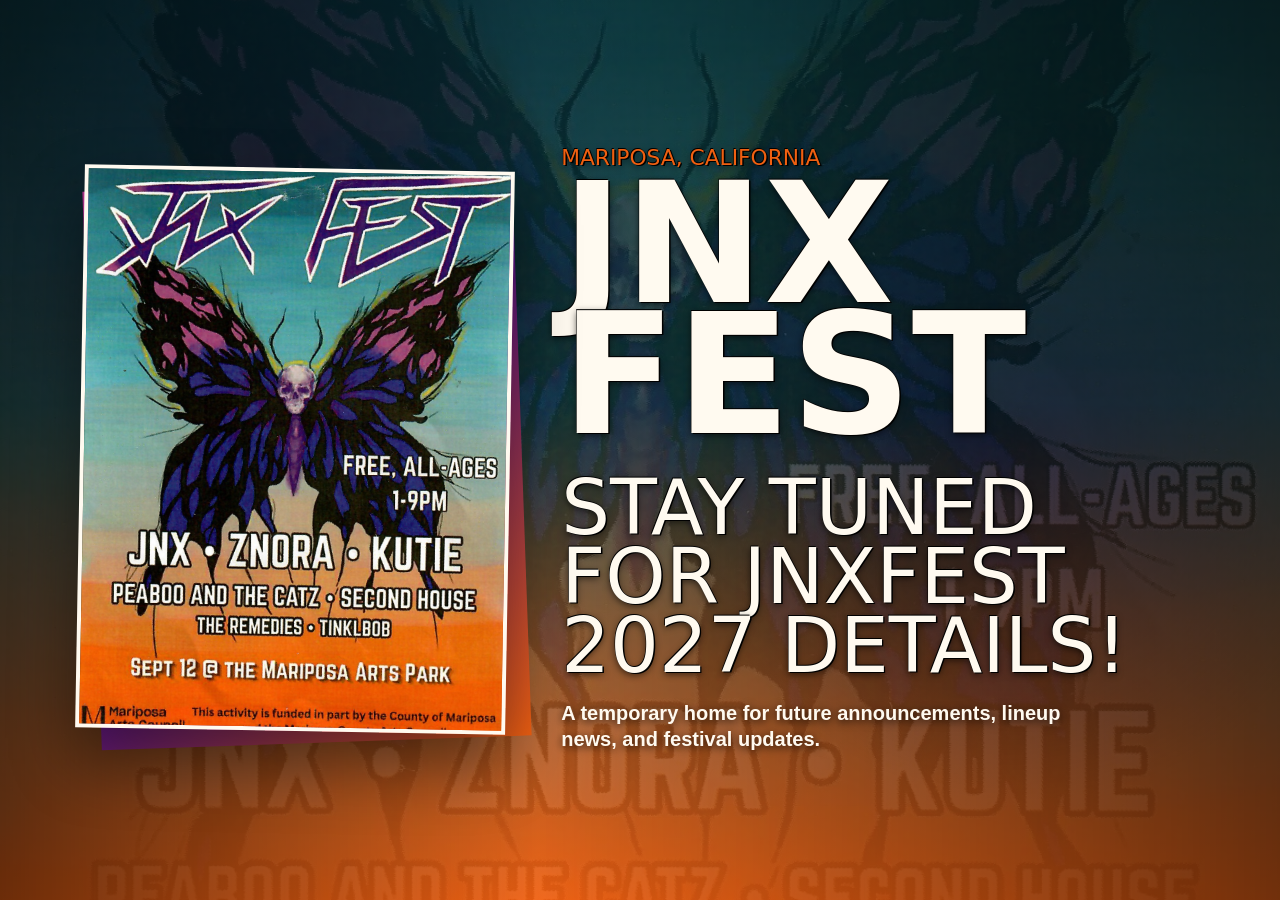
==== index.html @ ee7b680b "Create temporary JNX Fest landing page" ====
<!doctype html>
<html lang="en">
  <head>
    <meta charset="utf-8">
    <meta name="viewport" content="width=device-width, initial-scale=1">
    <title>JNX Fest</title>
    <meta
      name="description"
      content="JNX Fest is returning. Stay tuned for jnxfest 2027 details!"
    >
    <link rel="canonical" href="https://jnxfest.com/">
    <meta property="og:title" content="JNX Fest">
    <meta
      property="og:description"
      content="Stay tuned for jnxfest 2027 details!"
    >
    <meta property="og:type" content="website">
    <meta property="og:url" content="https://jnxfest.com/">
    <meta property="og:image" content="https://jnxfest.com/art/jnxfest-handout.jpg">
    <link rel="stylesheet" href="styles.css">
  </head>
  <body>
    <main class="landing" aria-labelledby="page-title">
      <section class="hero">
        <div class="poster-wrap" aria-label="JNX Fest artwork">
          <img
            class="poster"
            src="art/jnxfest-handout.jpg"
            alt="JNX Fest handout artwork with a purple and black butterfly over a teal and orange background."
          >
        </div>

        <div class="message">
          <p class="eyebrow">Mariposa, California</p>
          <h1 id="page-title">JNX Fest</h1>
          <p class="announcement">Stay tuned for jnxfest 2027 details!</p>
          <p class="supporting">
            A temporary home for future announcements, lineup news, and festival updates.
          </p>
        </div>
      </section>
    </main>
  </body>
</html>
---- styles.css ----
:root {
  color-scheme: dark;
  --ink: #fffaf0;
  --teal: #0d777a;
  --deep-teal: #052d34;
  --violet: #551287;
  --magenta: #b73591;
  --orange: #f06011;
  --shadow: rgba(0, 0, 0, 0.45);
}

* {
  box-sizing: border-box;
}

html,
body {
  margin: 0;
  min-height: 100%;
}

body {
  font-family:
    Impact,
    Haettenschweiler,
    "Arial Narrow Bold",
    "Franklin Gothic Heavy",
    system-ui,
    sans-serif;
  color: var(--ink);
  background:
    linear-gradient(180deg, rgba(5, 45, 52, 0.88), rgba(16, 63, 68, 0.74) 45%, rgba(240, 96, 17, 0.94)),
    url("art/jnxfest-handout.jpg") center / cover fixed;
  letter-spacing: 0;
}

body::before {
  position: fixed;
  inset: 0;
  z-index: -1;
  content: "";
  background:
    radial-gradient(circle at 22% 18%, rgba(183, 53, 145, 0.38), transparent 24rem),
    radial-gradient(circle at 80% 50%, rgba(85, 18, 135, 0.42), transparent 22rem),
    linear-gradient(90deg, rgba(0, 0, 0, 0.55), transparent 42%, rgba(0, 0, 0, 0.52));
  mix-blend-mode: multiply;
}

.landing {
  min-height: 100vh;
  display: grid;
  place-items: center;
  padding: clamp(1rem, 3vw, 3rem);
}

.hero {
  width: min(1120px, 100%);
  display: grid;
  grid-template-columns: minmax(260px, 430px) minmax(0, 1fr);
  align-items: center;
  gap: clamp(1.5rem, 4vw, 4.5rem);
}

.poster-wrap {
  position: relative;
}

.poster-wrap::before {
  position: absolute;
  inset: 1rem -0.75rem -0.75rem 0.75rem;
  z-index: -1;
  content: "";
  background: linear-gradient(135deg, var(--magenta), var(--violet), var(--orange));
  transform: rotate(-2deg);
}

.poster {
  display: block;
  width: 100%;
  aspect-ratio: 1170 / 1532;
  object-fit: cover;
  border: 4px solid var(--ink);
  box-shadow: 0 2rem 4rem var(--shadow);
  transform: rotate(1deg);
}

.message {
  text-transform: uppercase;
  text-shadow:
    0.09em 0.09em 0 #000,
    -0.035em -0.035em 0 #000,
    0 0.12em 0.45em rgba(0, 0, 0, 0.65);
}

.eyebrow {
  margin: 0 0 0.6rem;
  color: var(--orange);
  font-size: clamp(1rem, 1.7vw, 1.45rem);
  line-height: 1;
}

h1 {
  margin: 0;
  max-width: 8ch;
  color: var(--ink);
  font-size: clamp(5rem, 15vw, 10.5rem);
  line-height: 0.78;
}

.announcement {
  margin: clamp(1.3rem, 3vw, 2rem) 0 0;
  max-width: 12ch;
  color: var(--ink);
  font-size: clamp(2.1rem, 6vw, 5.35rem);
  line-height: 0.9;
}

.supporting {
  margin: 1.25rem 0 0;
  max-width: 32rem;
  font-family:
    "Arial Narrow",
    "Franklin Gothic Medium",
    Arial,
    sans-serif;
  font-size: clamp(1rem, 1.6vw, 1.25rem);
  font-weight: 800;
  line-height: 1.32;
  text-transform: none;
  text-shadow: 0 0.1em 0.4em rgba(0, 0, 0, 0.8);
}

@media (max-width: 780px) {
  body {
    background-attachment: scroll;
  }

  .landing {
    display: block;
    padding: 1rem;
  }

  .hero {
    min-height: calc(100vh - 2rem);
    grid-template-columns: 1fr;
    align-content: center;
    gap: 1.4rem;
  }

  .poster-wrap {
    width: min(72vw, 330px);
    margin: 0 auto;
  }

  .message {
    text-align: center;
  }

  h1,
  .announcement,
  .supporting {
    max-width: none;
  }

  h1 {
    font-size: clamp(4.3rem, 22vw, 8rem);
  }

  .announcement {
    font-size: clamp(2rem, 10vw, 3.5rem);
  }
}
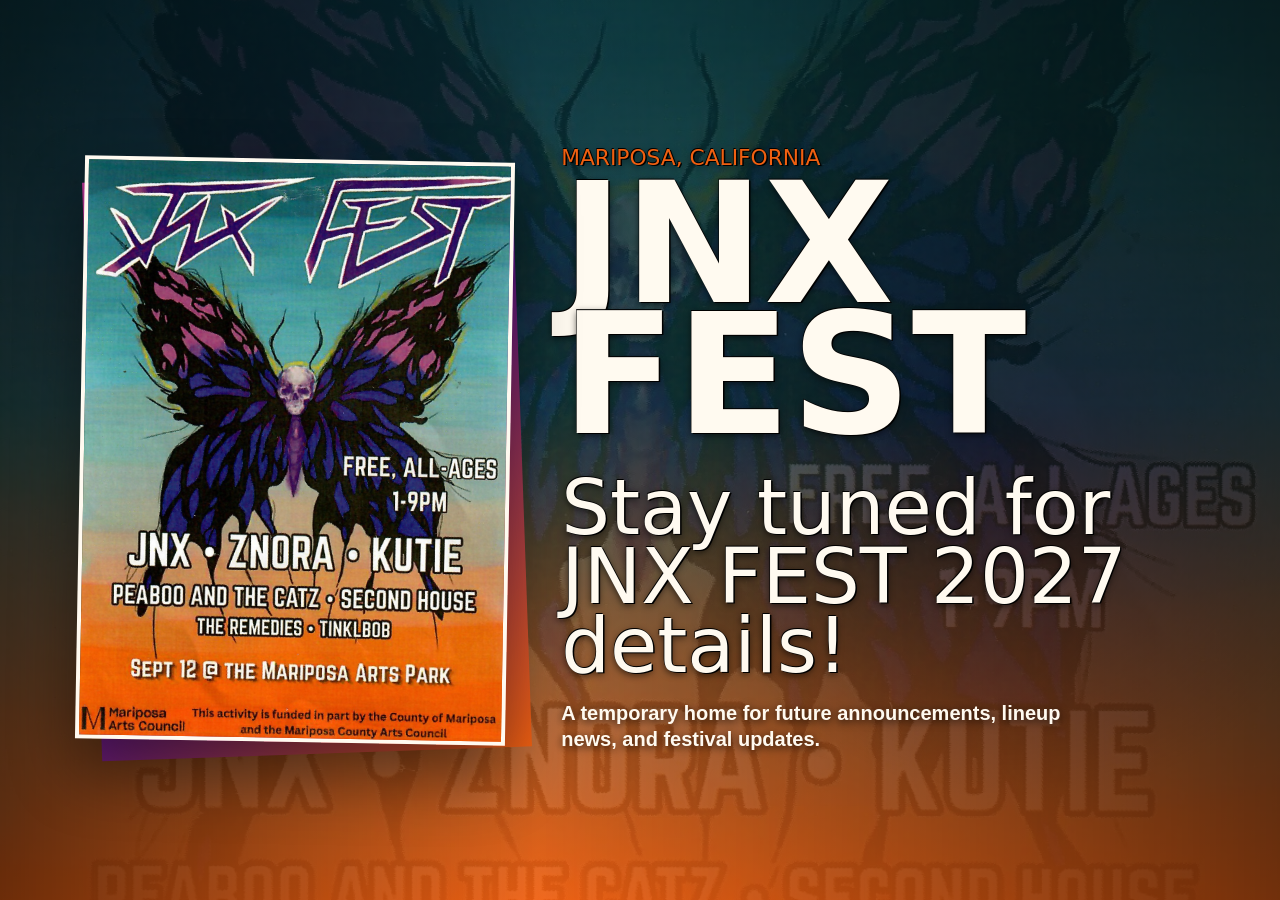
==== commit bb5af6f1: "Show full handout and update announcement" ====
--- a/index.html
+++ b/index.html
@@ -6,13 +6,13 @@
     <title>JNX Fest</title>
     <meta
       name="description"
-      content="JNX Fest is returning. Stay tuned for jnxfest 2027 details!"
+      content="JNX Fest is returning. Stay tuned for JNX FEST 2027 details!"
     >
     <link rel="canonical" href="https://jnxfest.com/">
     <meta property="og:title" content="JNX Fest">
     <meta
       property="og:description"
-      content="Stay tuned for jnxfest 2027 details!"
+      content="Stay tuned for JNX FEST 2027 details!"
     >
     <meta property="og:type" content="website">
     <meta property="og:url" content="https://jnxfest.com/">
@@ -33,7 +33,7 @@
         <div class="message">
           <p class="eyebrow">Mariposa, California</p>
           <h1 id="page-title">JNX Fest</h1>
-          <p class="announcement">Stay tuned for jnxfest 2027 details!</p>
+          <p class="announcement">Stay tuned for JNX FEST 2027 details!</p>
           <p class="supporting">
             A temporary home for future announcements, lineup news, and festival updates.
           </p>
--- a/styles.css
+++ b/styles.css
@@ -77,15 +77,13 @@
 .poster {
   display: block;
   width: 100%;
-  aspect-ratio: 1170 / 1532;
-  object-fit: cover;
+  height: auto;
   border: 4px solid var(--ink);
   box-shadow: 0 2rem 4rem var(--shadow);
   transform: rotate(1deg);
 }
 
 .message {
-  text-transform: uppercase;
   text-shadow:
     0.09em 0.09em 0 #000,
     -0.035em -0.035em 0 #000,
@@ -97,6 +95,7 @@
   color: var(--orange);
   font-size: clamp(1rem, 1.7vw, 1.45rem);
   line-height: 1;
+  text-transform: uppercase;
 }
 
 h1 {
@@ -105,6 +104,7 @@
   color: var(--ink);
   font-size: clamp(5rem, 15vw, 10.5rem);
   line-height: 0.78;
+  text-transform: uppercase;
 }
 
 .announcement {
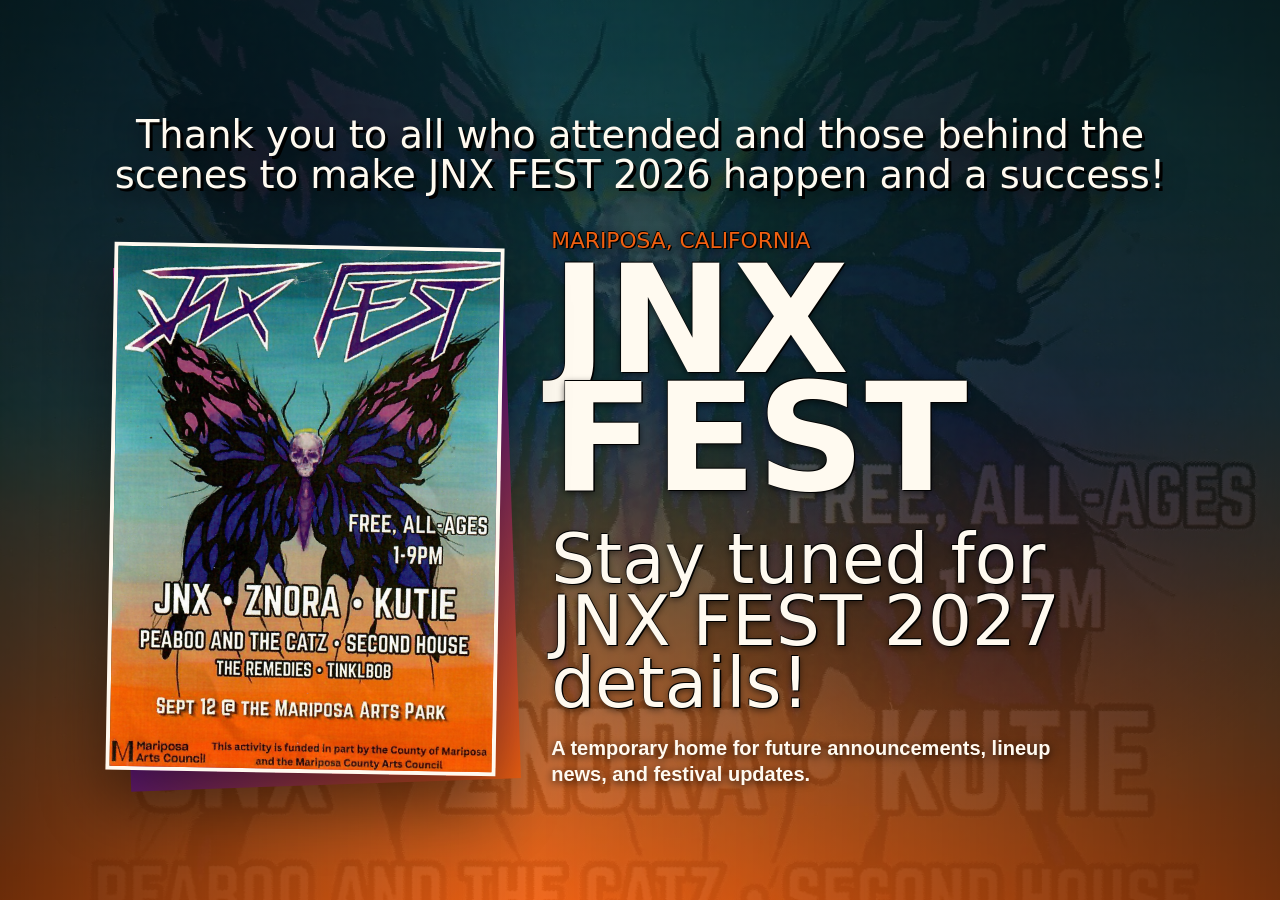
==== commit 91409da2: "Add JNX Fest 2026 thank-you message" ====
--- a/index.html
+++ b/index.html
@@ -21,6 +21,10 @@
   </head>
   <body>
     <main class="landing" aria-labelledby="page-title">
+      <p class="thanks">
+        Thank you to all who attended and those behind the scenes to make JNX FEST 2026 happen and a success!
+      </p>
+
       <section class="hero">
         <div class="poster-wrap" aria-label="JNX Fest artwork">
           <img
--- a/styles.css
+++ b/styles.css
@@ -48,15 +48,31 @@
 
 .landing {
   min-height: 100vh;
-  display: grid;
-  place-items: center;
+  display: flex;
+  flex-direction: column;
+  justify-content: center;
+  align-items: center;
+  gap: clamp(1rem, 2.6vw, 2rem);
   padding: clamp(1rem, 3vw, 3rem);
 }
 
+.thanks {
+  width: min(1120px, 100%);
+  margin: 0;
+  padding: 0.15rem 0;
+  color: var(--ink);
+  font-size: clamp(1.35rem, 3vw, 2.65rem);
+  line-height: 1.05;
+  text-align: center;
+  text-shadow:
+    0.08em 0.08em 0 #000,
+    0 0.18em 0.6em rgba(0, 0, 0, 0.75);
+}
+
 .hero {
-  width: min(1120px, 100%);
+  width: min(1060px, 100%);
   display: grid;
-  grid-template-columns: minmax(260px, 430px) minmax(0, 1fr);
+  grid-template-columns: minmax(250px, 390px) minmax(0, 1fr);
   align-items: center;
   gap: clamp(1.5rem, 4vw, 4.5rem);
 }
@@ -102,7 +118,7 @@
   margin: 0;
   max-width: 8ch;
   color: var(--ink);
-  font-size: clamp(5rem, 15vw, 10.5rem);
+  font-size: clamp(5rem, 13vw, 9.4rem);
   line-height: 0.78;
   text-transform: uppercase;
 }
@@ -111,7 +127,7 @@
   margin: clamp(1.3rem, 3vw, 2rem) 0 0;
   max-width: 12ch;
   color: var(--ink);
-  font-size: clamp(2.1rem, 6vw, 5.35rem);
+  font-size: clamp(2.1rem, 5.4vw, 4.8rem);
   line-height: 0.9;
 }
 
@@ -158,8 +174,13 @@
 
   h1,
   .announcement,
+  .thanks,
   .supporting {
     max-width: none;
+  }
+
+  .thanks {
+    font-size: clamp(1.25rem, 6vw, 2.05rem);
   }
 
   h1 {
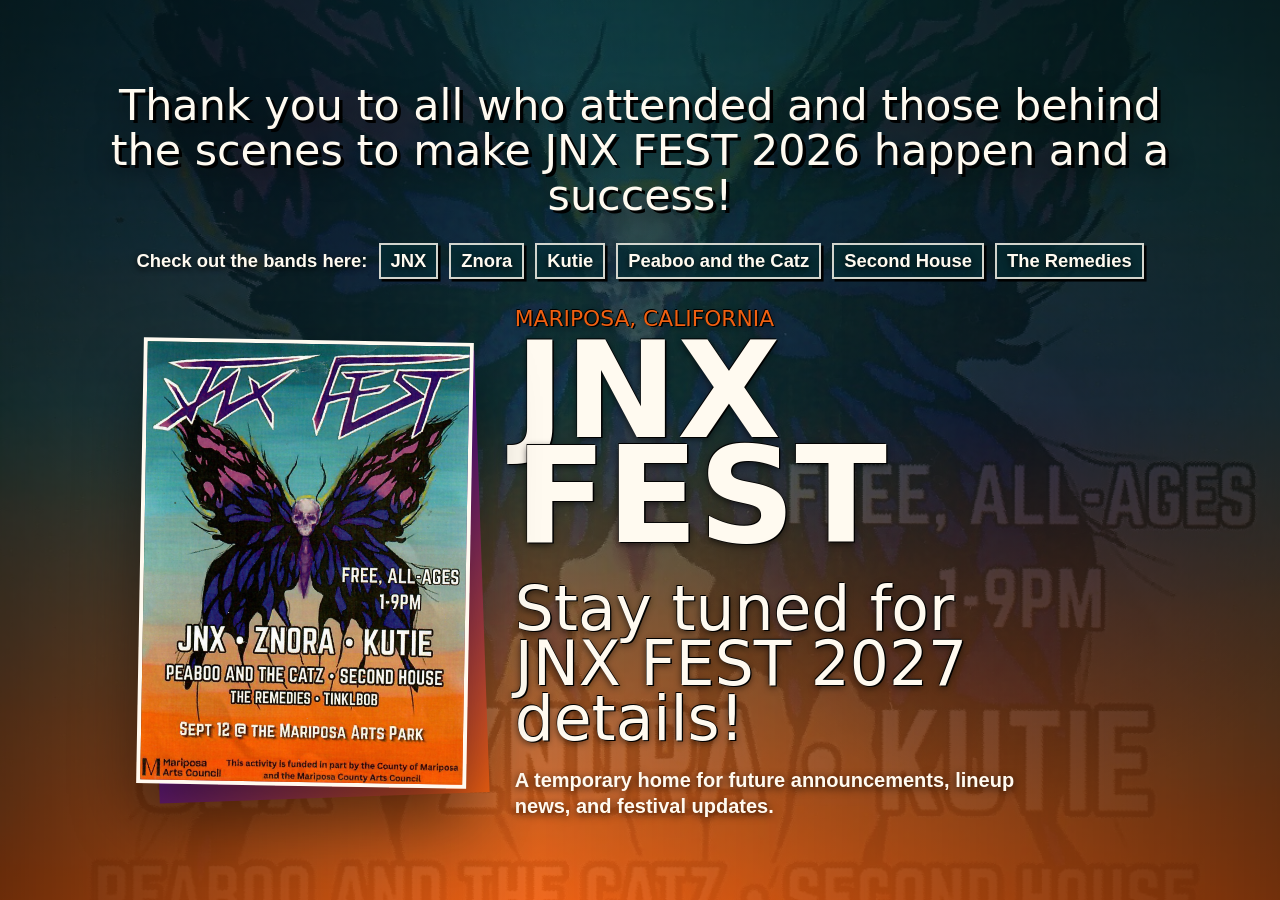
==== commit ec7ba508: "Add JNX Fest 2026 band links" ====
--- a/index.html
+++ b/index.html
@@ -24,6 +24,15 @@
       <p class="thanks">
         Thank you to all who attended and those behind the scenes to make JNX FEST 2026 happen and a success!
       </p>
+      <nav class="band-links" aria-label="JNX Fest 2026 band links">
+        <span>Check out the bands here:</span>
+        <a href="https://jnxofficial.com/">JNX</a>
+        <a href="https://znoraband.com/home">Znora</a>
+        <a href="https://www.instagram.com/kutietheband/">Kutie</a>
+        <a href="https://www.instagram.com/peabooandthecatz/">Peaboo and the Catz</a>
+        <a href="https://www.instagram.com/secondhouseofficial/">Second House</a>
+        <a href="https://www.instagram.com/theremediesofficialband/">The Remedies</a>
+      </nav>
 
       <section class="hero">
         <div class="poster-wrap" aria-label="JNX Fest artwork">
--- a/styles.css
+++ b/styles.css
@@ -52,7 +52,7 @@
   flex-direction: column;
   justify-content: center;
   align-items: center;
-  gap: clamp(1rem, 2.6vw, 2rem);
+  gap: clamp(0.85rem, 2.2vw, 1.65rem);
   padding: clamp(1rem, 3vw, 3rem);
 }
 
@@ -61,7 +61,7 @@
   margin: 0;
   padding: 0.15rem 0;
   color: var(--ink);
-  font-size: clamp(1.35rem, 3vw, 2.65rem);
+  font-size: clamp(1.55rem, 3.35vw, 3rem);
   line-height: 1.05;
   text-align: center;
   text-shadow:
@@ -69,12 +69,55 @@
     0 0.18em 0.6em rgba(0, 0, 0, 0.75);
 }
 
+.band-links {
+  width: min(1120px, 100%);
+  display: flex;
+  flex-wrap: wrap;
+  justify-content: center;
+  align-items: center;
+  gap: 0.45rem 0.7rem;
+  margin: -0.25rem 0 0.15rem;
+  font-family:
+    "Arial Narrow",
+    "Franklin Gothic Medium",
+    Arial,
+    sans-serif;
+  font-size: clamp(0.92rem, 1.45vw, 1.15rem);
+  font-weight: 900;
+  line-height: 1.15;
+  text-align: center;
+  text-shadow: 0 0.12em 0.35em rgba(0, 0, 0, 0.85);
+}
+
+.band-links span {
+  color: var(--ink);
+}
+
+.band-links a {
+  display: inline-flex;
+  align-items: center;
+  min-height: 2rem;
+  padding: 0.35rem 0.62rem;
+  color: var(--ink);
+  text-decoration: none;
+  background: rgba(5, 45, 52, 0.72);
+  border: 2px solid rgba(255, 250, 240, 0.82);
+  box-shadow: 0.16rem 0.16rem 0 #000;
+}
+
+.band-links a:hover,
+.band-links a:focus-visible {
+  color: #130c18;
+  background: var(--orange);
+  outline: none;
+}
+
 .hero {
-  width: min(1060px, 100%);
+  width: min(1000px, 100%);
   display: grid;
-  grid-template-columns: minmax(250px, 390px) minmax(0, 1fr);
-  align-items: center;
-  gap: clamp(1.5rem, 4vw, 4.5rem);
+  grid-template-columns: minmax(230px, 330px) minmax(0, 1fr);
+  align-items: center;
+  gap: clamp(1.35rem, 3.5vw, 3.75rem);
 }
 
 .poster-wrap {
@@ -118,7 +161,7 @@
   margin: 0;
   max-width: 8ch;
   color: var(--ink);
-  font-size: clamp(5rem, 13vw, 9.4rem);
+  font-size: clamp(4.6rem, 11.5vw, 8.4rem);
   line-height: 0.78;
   text-transform: uppercase;
 }
@@ -127,7 +170,7 @@
   margin: clamp(1.3rem, 3vw, 2rem) 0 0;
   max-width: 12ch;
   color: var(--ink);
-  font-size: clamp(2.1rem, 5.4vw, 4.8rem);
+  font-size: clamp(2.1rem, 4.8vw, 4.15rem);
   line-height: 0.9;
 }
 
@@ -175,12 +218,23 @@
   h1,
   .announcement,
   .thanks,
+  .band-links,
   .supporting {
     max-width: none;
   }
 
   .thanks {
-    font-size: clamp(1.25rem, 6vw, 2.05rem);
+    font-size: clamp(1.4rem, 6.3vw, 2.15rem);
+  }
+
+  .band-links {
+    margin: 0.75rem 0 1.25rem;
+    font-size: 0.95rem;
+  }
+
+  .band-links a {
+    min-height: 1.9rem;
+    padding: 0.32rem 0.5rem;
   }
 
   h1 {
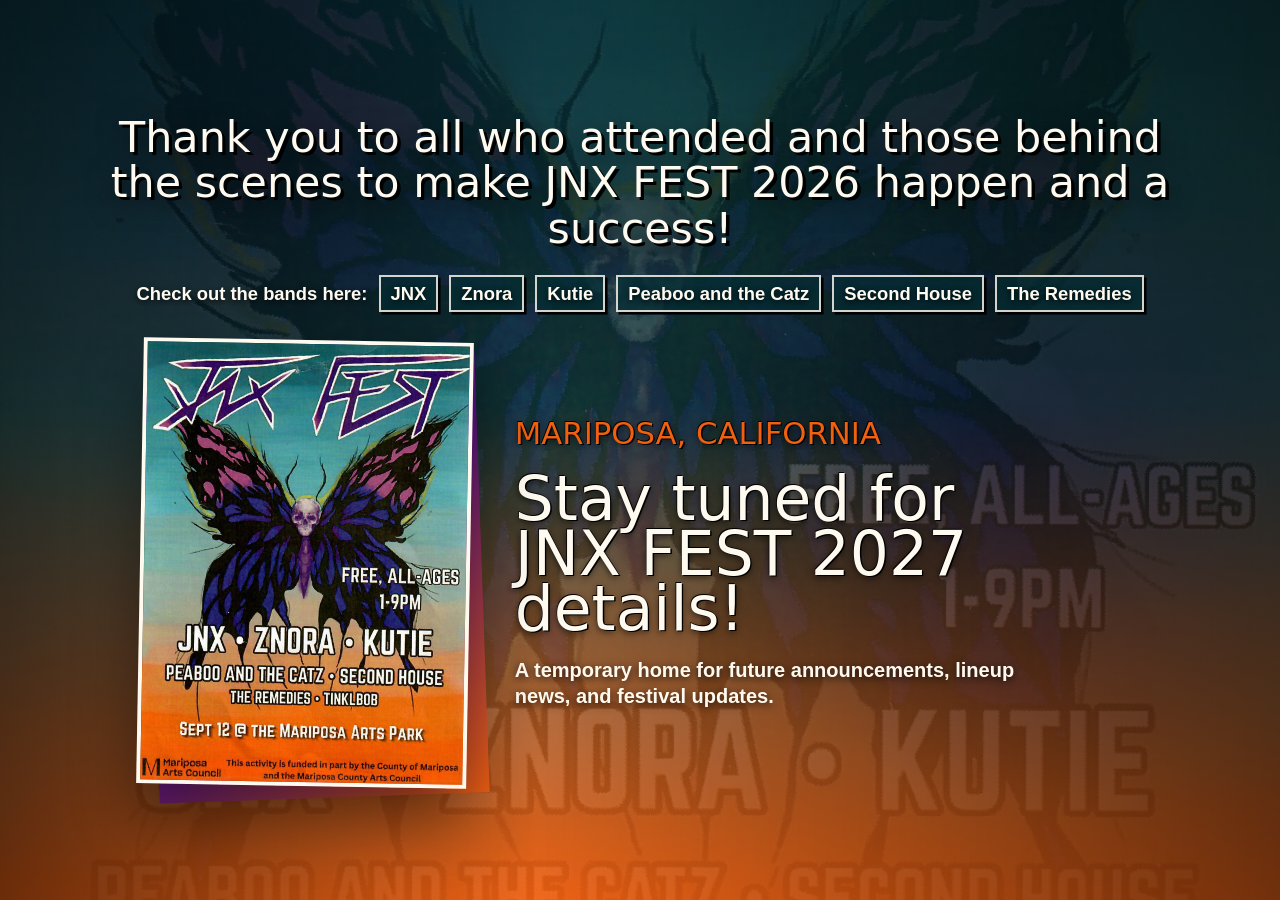
==== commit 6e2e2b8a: "Remove hero title and enlarge location" ====
--- a/index.html
+++ b/index.html
@@ -20,21 +20,21 @@
     <link rel="stylesheet" href="styles.css">
   </head>
   <body>
-    <main class="landing" aria-labelledby="page-title">
+    <main class="landing">
       <p class="thanks">
         Thank you to all who attended and those behind the scenes to make JNX FEST 2026 happen and a success!
       </p>
       <nav class="band-links" aria-label="JNX Fest 2026 band links">
         <span>Check out the bands here:</span>
-        <a href="https://jnxofficial.com/">JNX</a>
-        <a href="https://znoraband.com/home">Znora</a>
-        <a href="https://www.instagram.com/kutietheband/">Kutie</a>
-        <a href="https://www.instagram.com/peabooandthecatz/">Peaboo and the Catz</a>
-        <a href="https://www.instagram.com/secondhouseofficial/">Second House</a>
-        <a href="https://www.instagram.com/theremediesofficialband/">The Remedies</a>
+        <a href="https://jnxofficial.com/" target="_blank" rel="noopener noreferrer">JNX</a>
+        <a href="https://znoraband.com/home" target="_blank" rel="noopener noreferrer">Znora</a>
+        <a href="https://www.instagram.com/kutietheband/" target="_blank" rel="noopener noreferrer">Kutie</a>
+        <a href="https://www.instagram.com/peabooandthecatz/" target="_blank" rel="noopener noreferrer">Peaboo and the Catz</a>
+        <a href="https://www.instagram.com/secondhouseofficial/" target="_blank" rel="noopener noreferrer">Second House</a>
+        <a href="https://www.instagram.com/theremediesofficialband/" target="_blank" rel="noopener noreferrer">The Remedies</a>
       </nav>
 
-      <section class="hero">
+      <section class="hero" aria-label="JNX Fest landing announcement">
         <div class="poster-wrap" aria-label="JNX Fest artwork">
           <img
             class="poster"
@@ -45,7 +45,6 @@
 
         <div class="message">
           <p class="eyebrow">Mariposa, California</p>
-          <h1 id="page-title">JNX Fest</h1>
           <p class="announcement">Stay tuned for JNX FEST 2027 details!</p>
           <p class="supporting">
             A temporary home for future announcements, lineup news, and festival updates.
--- a/styles.css
+++ b/styles.css
@@ -152,22 +152,13 @@
 .eyebrow {
   margin: 0 0 0.6rem;
   color: var(--orange);
-  font-size: clamp(1rem, 1.7vw, 1.45rem);
+  font-size: clamp(1.35rem, 2.4vw, 2rem);
   line-height: 1;
   text-transform: uppercase;
 }
 
-h1 {
-  margin: 0;
-  max-width: 8ch;
-  color: var(--ink);
-  font-size: clamp(4.6rem, 11.5vw, 8.4rem);
-  line-height: 0.78;
-  text-transform: uppercase;
-}
-
 .announcement {
-  margin: clamp(1.3rem, 3vw, 2rem) 0 0;
+  margin: clamp(0.8rem, 2vw, 1.4rem) 0 0;
   max-width: 12ch;
   color: var(--ink);
   font-size: clamp(2.1rem, 4.8vw, 4.15rem);
@@ -215,7 +206,6 @@
     text-align: center;
   }
 
-  h1,
   .announcement,
   .thanks,
   .band-links,
@@ -237,8 +227,8 @@
     padding: 0.32rem 0.5rem;
   }
 
-  h1 {
-    font-size: clamp(4.3rem, 22vw, 8rem);
+  .eyebrow {
+    font-size: clamp(1.25rem, 7vw, 2.2rem);
   }
 
   .announcement {
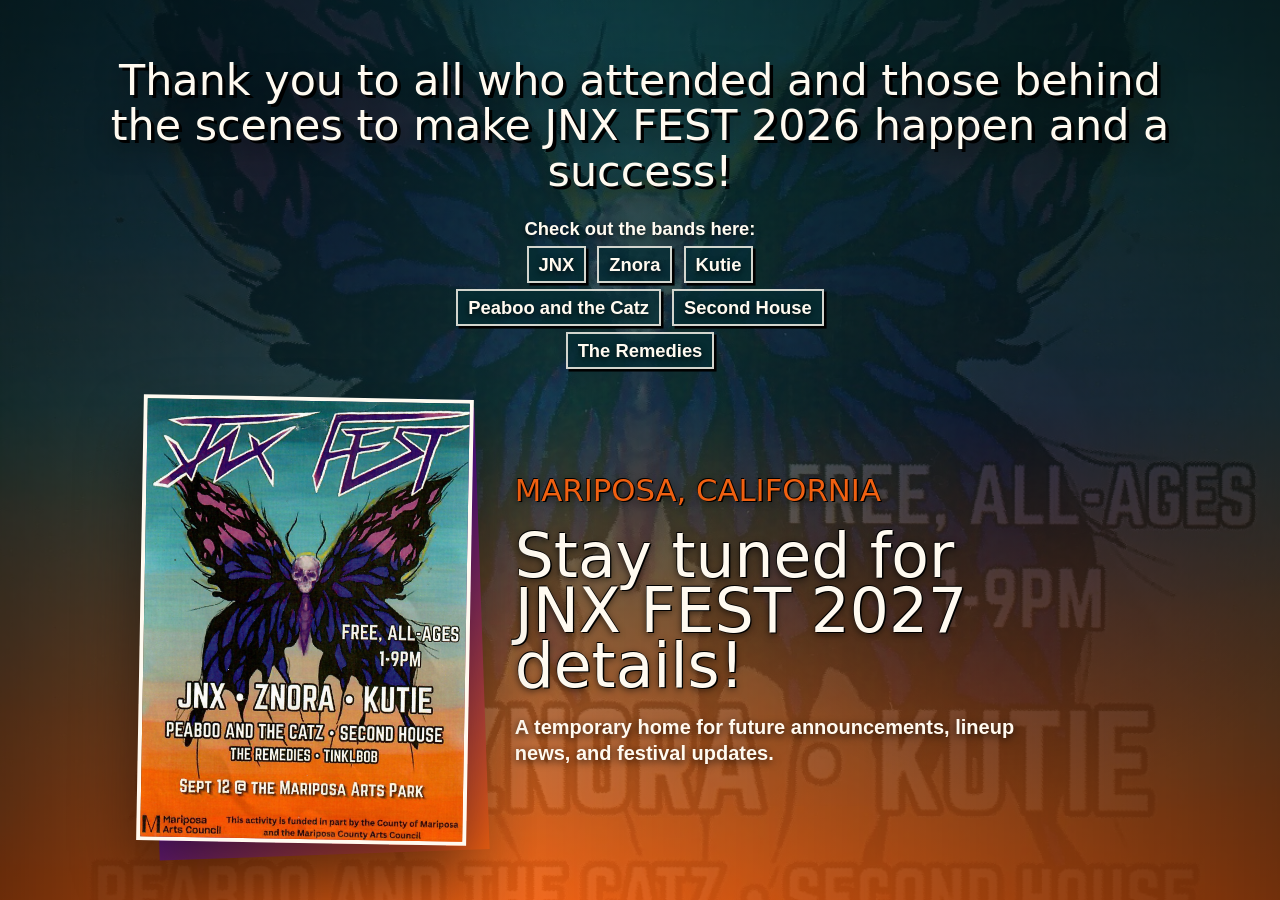
==== commit 8c488a10: "Group band links into rows" ====
--- a/index.html
+++ b/index.html
@@ -26,12 +26,18 @@
       </p>
       <nav class="band-links" aria-label="JNX Fest 2026 band links">
         <span>Check out the bands here:</span>
-        <a href="https://jnxofficial.com/" target="_blank" rel="noopener noreferrer">JNX</a>
-        <a href="https://znoraband.com/home" target="_blank" rel="noopener noreferrer">Znora</a>
-        <a href="https://www.instagram.com/kutietheband/" target="_blank" rel="noopener noreferrer">Kutie</a>
-        <a href="https://www.instagram.com/peabooandthecatz/" target="_blank" rel="noopener noreferrer">Peaboo and the Catz</a>
-        <a href="https://www.instagram.com/secondhouseofficial/" target="_blank" rel="noopener noreferrer">Second House</a>
-        <a href="https://www.instagram.com/theremediesofficialband/" target="_blank" rel="noopener noreferrer">The Remedies</a>
+        <div class="band-row">
+          <a href="https://jnxofficial.com/" target="_blank" rel="noopener noreferrer">JNX</a>
+          <a href="https://znoraband.com/home" target="_blank" rel="noopener noreferrer">Znora</a>
+          <a href="https://www.instagram.com/kutietheband/" target="_blank" rel="noopener noreferrer">Kutie</a>
+        </div>
+        <div class="band-row">
+          <a href="https://www.instagram.com/peabooandthecatz/" target="_blank" rel="noopener noreferrer">Peaboo and the Catz</a>
+          <a href="https://www.instagram.com/secondhouseofficial/" target="_blank" rel="noopener noreferrer">Second House</a>
+        </div>
+        <div class="band-row">
+          <a href="https://www.instagram.com/theremediesofficialband/" target="_blank" rel="noopener noreferrer">The Remedies</a>
+        </div>
       </nav>
 
       <section class="hero" aria-label="JNX Fest landing announcement">
--- a/styles.css
+++ b/styles.css
@@ -72,10 +72,10 @@
 .band-links {
   width: min(1120px, 100%);
   display: flex;
-  flex-wrap: wrap;
+  flex-direction: column;
   justify-content: center;
   align-items: center;
-  gap: 0.45rem 0.7rem;
+  gap: 0.42rem;
   margin: -0.25rem 0 0.15rem;
   font-family:
     "Arial Narrow",
@@ -93,7 +93,14 @@
   color: var(--ink);
 }
 
-.band-links a {
+.band-row {
+  display: flex;
+  flex-wrap: wrap;
+  justify-content: center;
+  gap: 0.45rem 0.7rem;
+}
+
+.band-row a {
   display: inline-flex;
   align-items: center;
   min-height: 2rem;
@@ -105,8 +112,8 @@
   box-shadow: 0.16rem 0.16rem 0 #000;
 }
 
-.band-links a:hover,
-.band-links a:focus-visible {
+.band-row a:hover,
+.band-row a:focus-visible {
   color: #130c18;
   background: var(--orange);
   outline: none;
@@ -222,7 +229,7 @@
     font-size: 0.95rem;
   }
 
-  .band-links a {
+  .band-row a {
     min-height: 1.9rem;
     padding: 0.32rem 0.5rem;
   }
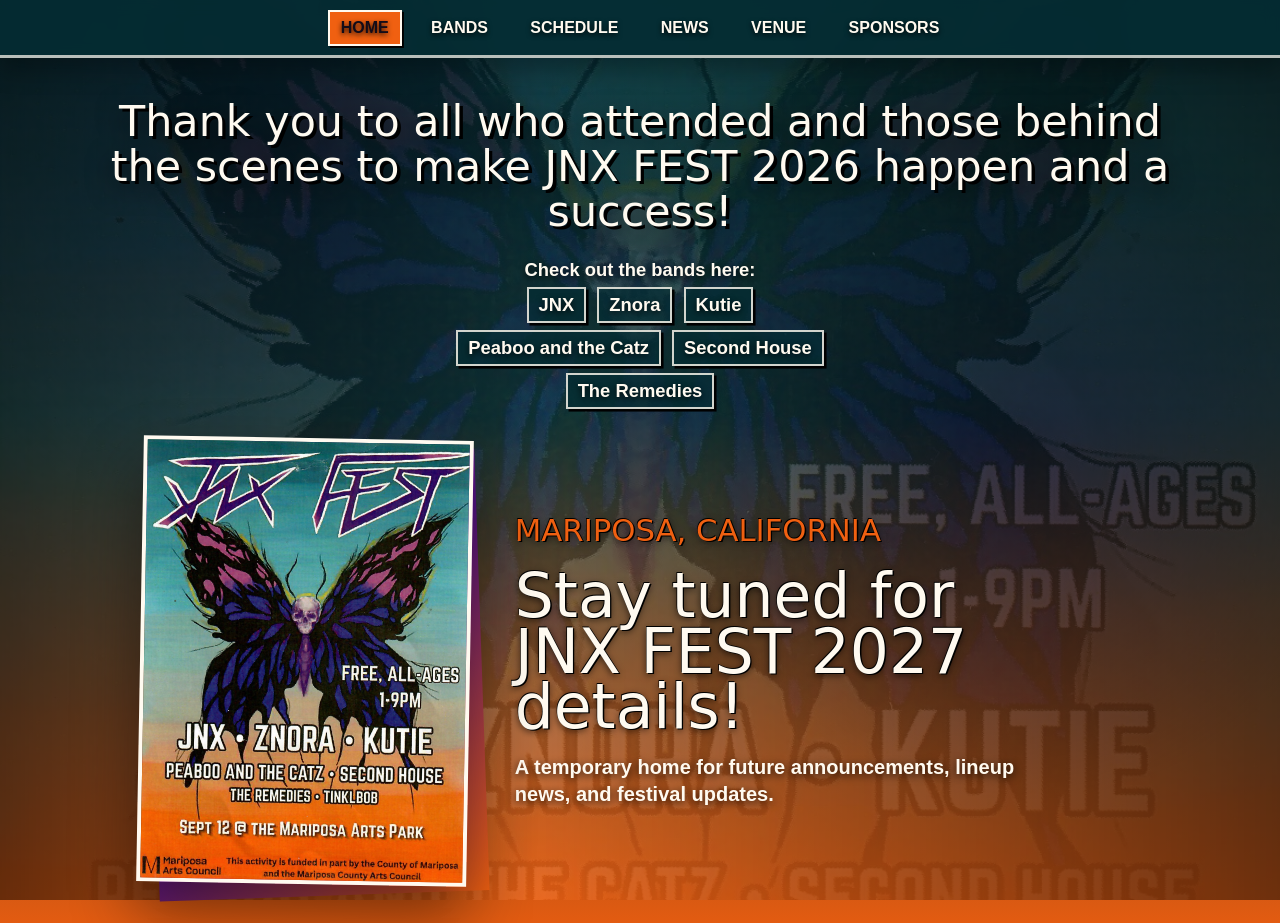
==== commit 56810d27: "Add site navigation pages" ====
--- a/index.html
+++ b/index.html
@@ -20,11 +20,22 @@
     <link rel="stylesheet" href="styles.css">
   </head>
   <body>
-    <main class="landing">
+    <header class="site-header">
+      <nav class="site-nav" aria-label="Primary navigation">
+        <a href="index.html" aria-current="page">Home</a>
+        <a href="bands.html">Bands</a>
+        <a href="schedule.html">Schedule</a>
+        <a href="news.html">News</a>
+        <a href="venue.html">Venue</a>
+        <a href="sponsors.html">Sponsors</a>
+      </nav>
+    </header>
+
+    <main class="landing" id="home">
       <p class="thanks">
         Thank you to all who attended and those behind the scenes to make JNX FEST 2026 happen and a success!
       </p>
-      <nav class="band-links" aria-label="JNX Fest 2026 band links">
+      <nav class="band-links" id="bands" aria-label="JNX Fest 2026 band links">
         <span>Check out the bands here:</span>
         <div class="band-row">
           <a href="https://jnxofficial.com/" target="_blank" rel="noopener noreferrer">JNX</a>
@@ -50,11 +61,13 @@
         </div>
 
         <div class="message">
-          <p class="eyebrow">Mariposa, California</p>
+          <p class="eyebrow" id="venue">Mariposa, California</p>
           <p class="announcement">Stay tuned for JNX FEST 2027 details!</p>
-          <p class="supporting">
+          <p class="supporting" id="news">
             A temporary home for future announcements, lineup news, and festival updates.
           </p>
+          <span id="schedule" class="anchor-target" aria-hidden="true"></span>
+          <span id="sponsors" class="anchor-target" aria-hidden="true"></span>
         </div>
       </section>
     </main>
--- a/styles.css
+++ b/styles.css
@@ -46,8 +46,59 @@
   mix-blend-mode: multiply;
 }
 
+.site-header {
+  position: sticky;
+  top: 0;
+  z-index: 10;
+  display: flex;
+  justify-content: center;
+  padding: 0.6rem clamp(1rem, 3vw, 3rem);
+  background: rgba(5, 45, 52, 0.9);
+  border-bottom: 3px solid rgba(255, 250, 240, 0.72);
+  box-shadow: 0 0.7rem 1.5rem rgba(0, 0, 0, 0.28);
+  backdrop-filter: blur(8px);
+}
+
+.site-nav {
+  width: min(1120px, 100%);
+  display: flex;
+  flex-wrap: wrap;
+  justify-content: center;
+  gap: 0.35rem clamp(0.45rem, 1.4vw, 1rem);
+  font-family:
+    "Arial Narrow",
+    "Franklin Gothic Medium",
+    Arial,
+    sans-serif;
+  font-size: clamp(0.92rem, 1.25vw, 1.08rem);
+  font-weight: 900;
+  line-height: 1;
+  text-transform: uppercase;
+}
+
+.site-nav a {
+  display: inline-flex;
+  align-items: center;
+  min-height: 2.15rem;
+  padding: 0.5rem 0.7rem;
+  color: var(--ink);
+  text-decoration: none;
+  text-shadow: 0 0.1em 0.35em rgba(0, 0, 0, 0.85);
+  border: 2px solid transparent;
+}
+
+.site-nav a:hover,
+.site-nav a:focus-visible,
+.site-nav a[aria-current="page"] {
+  color: #130c18;
+  background: var(--orange);
+  border-color: var(--ink);
+  box-shadow: 0.12rem 0.12rem 0 #000;
+  outline: none;
+}
+
 .landing {
-  min-height: 100vh;
+  min-height: calc(100vh - 3.35rem);
   display: flex;
   flex-direction: column;
   justify-content: center;
@@ -187,9 +238,74 @@
   text-shadow: 0 0.1em 0.4em rgba(0, 0, 0, 0.8);
 }
 
+.anchor-target {
+  display: block;
+  scroll-margin-top: 5rem;
+}
+
+.under-construction-page {
+  background: #000;
+}
+
+.under-construction-page::before {
+  display: none;
+}
+
+.construction {
+  min-height: calc(100vh - 3.35rem);
+  display: flex;
+  flex-direction: column;
+  justify-content: center;
+  align-items: center;
+  padding: clamp(1.5rem, 5vw, 4rem);
+  text-align: center;
+  background: #000;
+}
+
+.construction h1 {
+  margin: 0;
+  color: var(--orange);
+  font-size: clamp(3rem, 11vw, 7rem);
+  line-height: 0.9;
+  text-transform: uppercase;
+  text-shadow:
+    0.08em 0.08em 0 #250718,
+    0 0.16em 0.5em rgba(240, 96, 17, 0.35);
+}
+
+.construction p {
+  margin: 1.25rem 0 0;
+  max-width: 34rem;
+  font-family:
+    "Arial Narrow",
+    "Franklin Gothic Medium",
+    Arial,
+    sans-serif;
+  color: var(--ink);
+  font-size: clamp(1.05rem, 2.2vw, 1.45rem);
+  font-weight: 900;
+  line-height: 1.25;
+  text-shadow: 0 0.1em 0.35em rgba(0, 0, 0, 0.9);
+}
+
 @media (max-width: 780px) {
   body {
     background-attachment: scroll;
+  }
+
+  .site-header {
+    position: static;
+    padding: 0.55rem 0.75rem;
+  }
+
+  .site-nav {
+    gap: 0.28rem;
+    font-size: 0.82rem;
+  }
+
+  .site-nav a {
+    min-height: 1.85rem;
+    padding: 0.4rem 0.44rem;
   }
 
   .landing {
